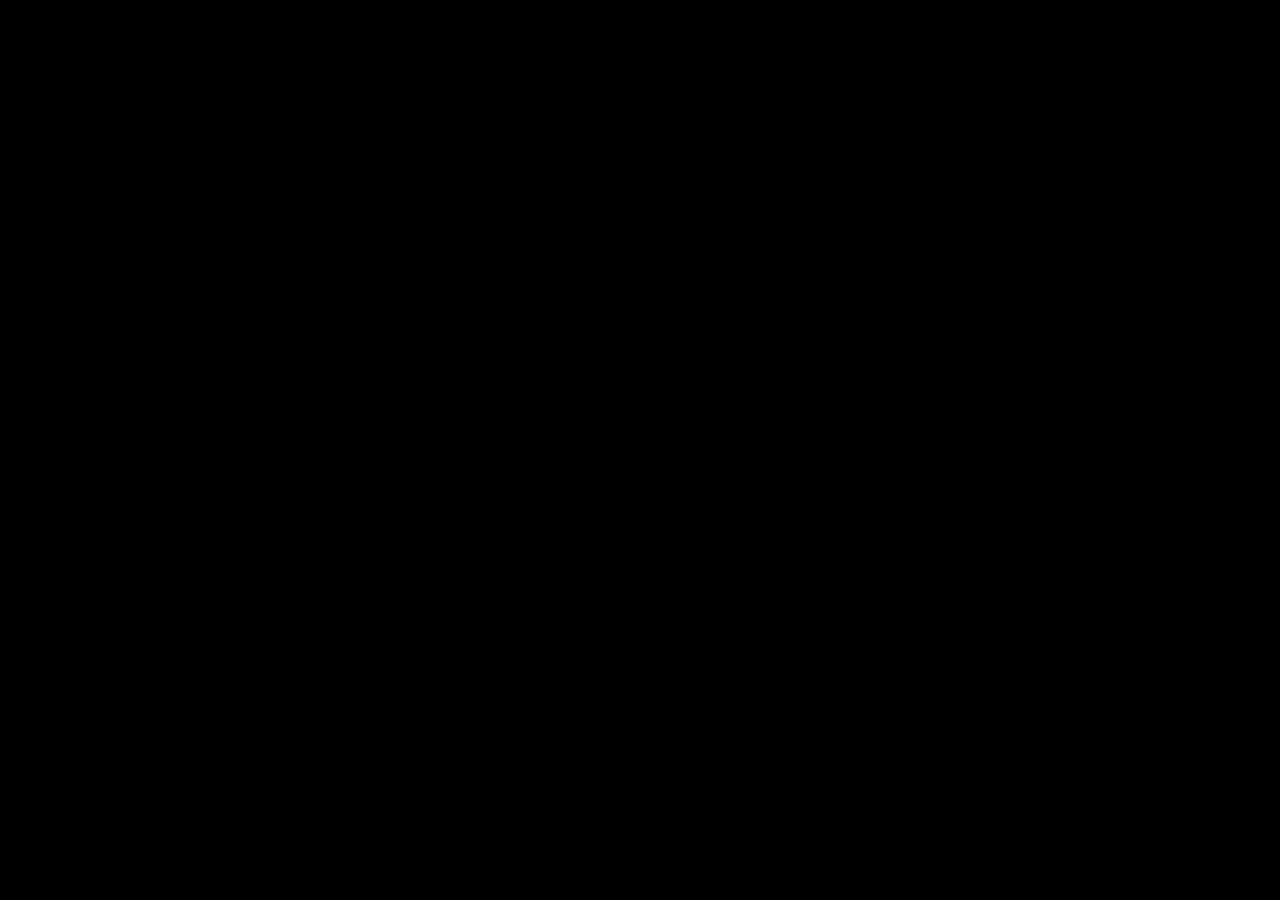
==== paginas-extras/home.html @ 7c78e7b2 "trocando home de pasta" ====
<!DOCTYPE html>
<html lang="pt-br">
<head>
    <meta charset="UTF-8">
    <meta http-equiv="X-UA-Compatible" content="IE=edge">
    <meta name="viewport" content="width=device-width, initial-scale=1.0">
    <title>Home</title>
    <style>
        * {
            margin: 0;
            padding: 0;
        }
        body { 
            width: 100vw;
            height: 100vh;
            background: black url(imagens/tela-home.jpg) no-repeat top center;
            background-size: cover;
        }
    </style>
</head>
<body>

    
</body>
</html>
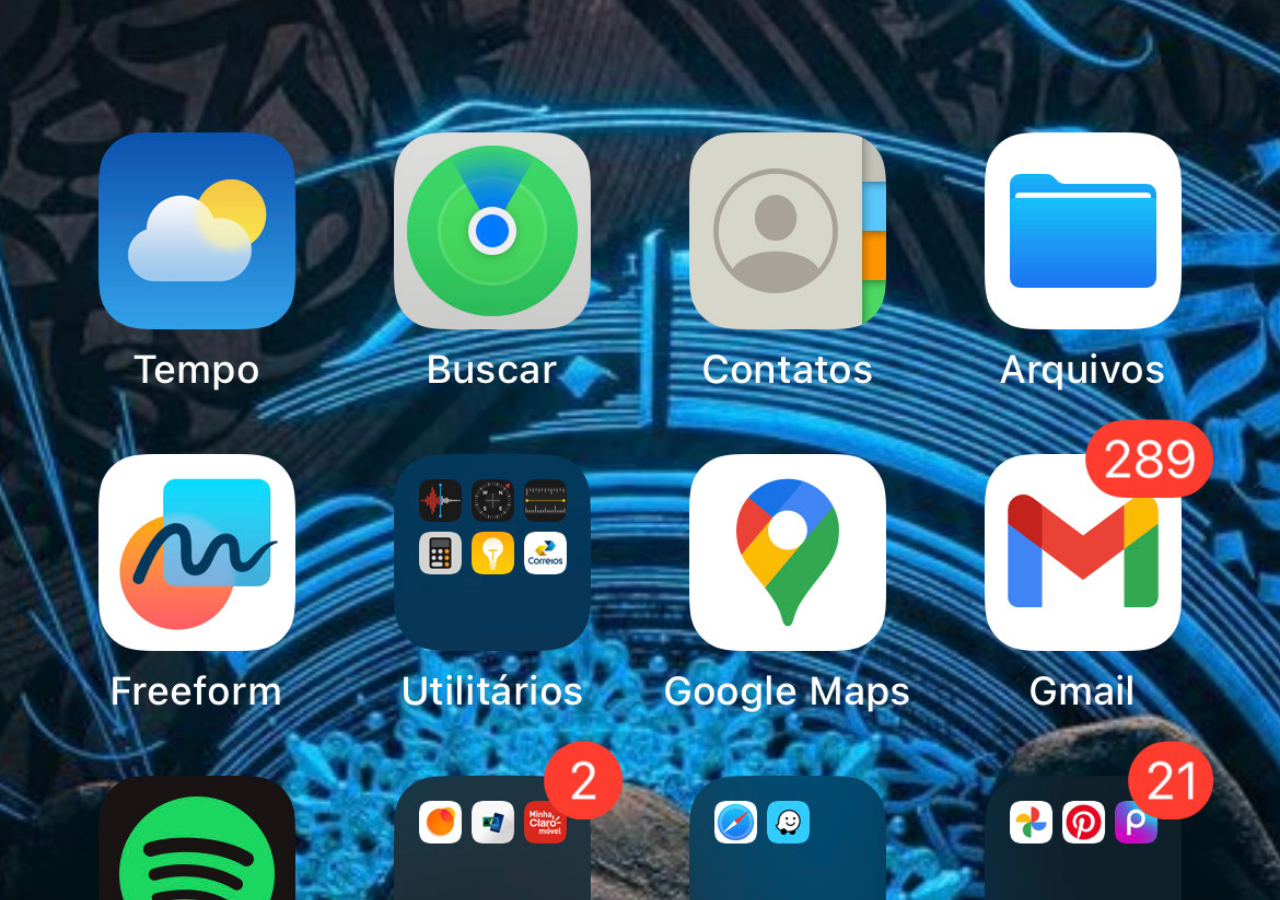
==== commit d434148c: "arrumando pastas" ====
--- a/paginas-extras/home.html
+++ b/paginas-extras/home.html
@@ -13,7 +13,7 @@
         body { 
             width: 100vw;
             height: 100vh;
-            background: black url(imagens/tela-home.jpg) no-repeat top center;
+            background: black url(../imagens/tela-home.jpg) no-repeat top center;
             background-size: cover;
         }
     </style>
